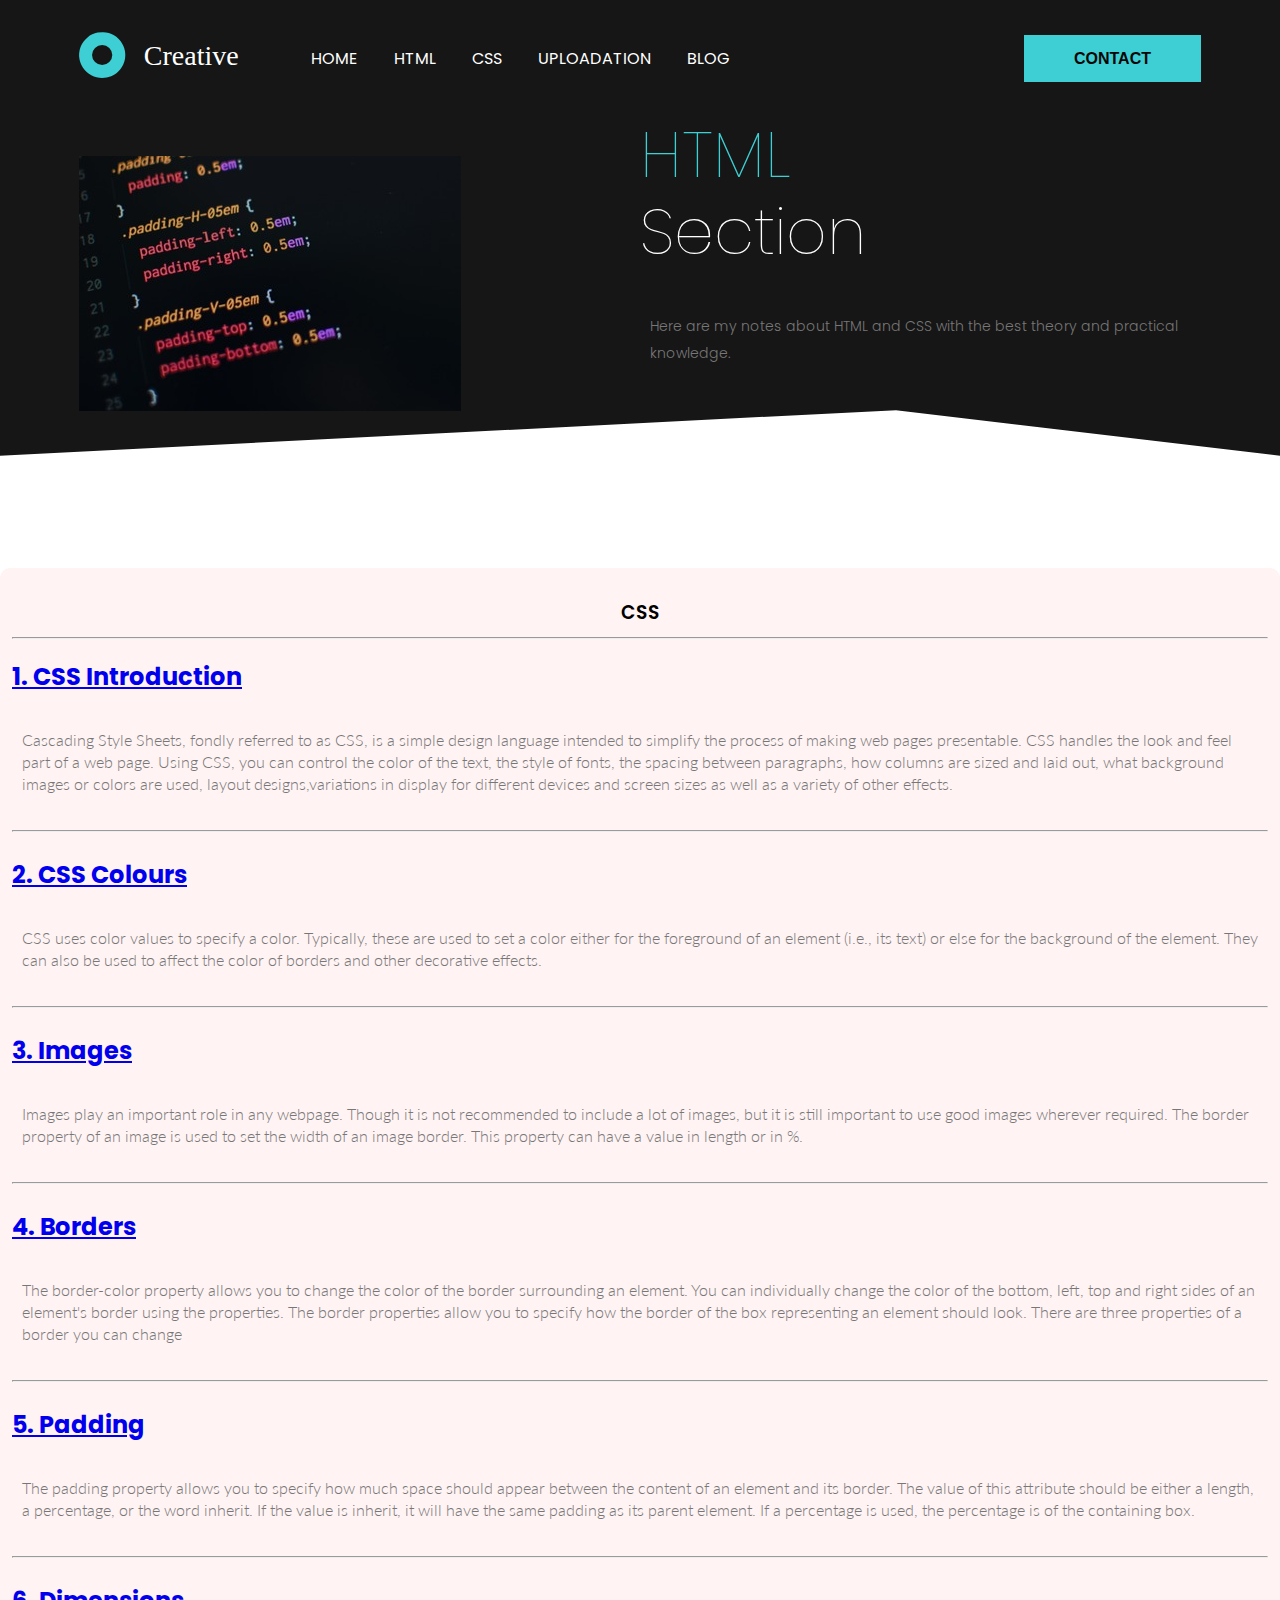
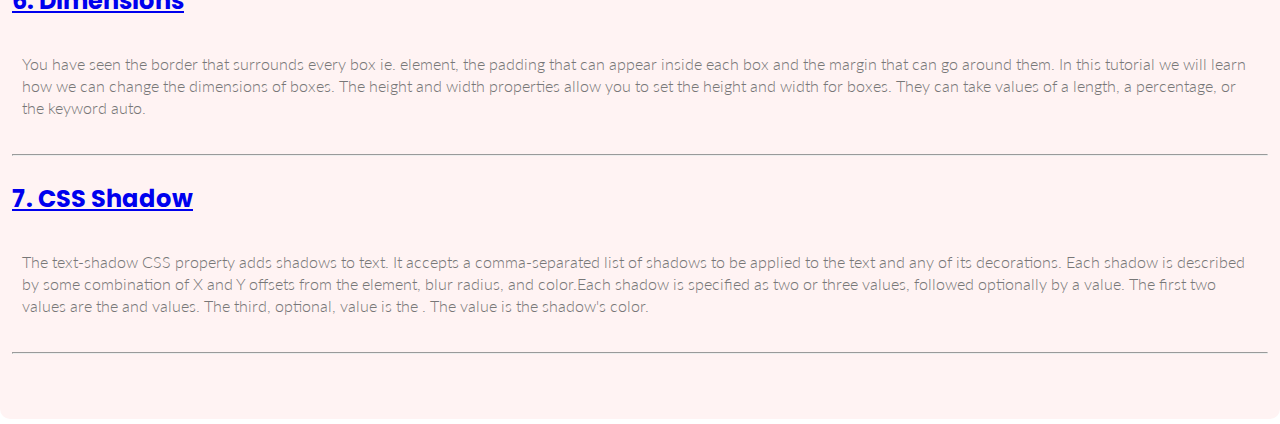
==== css.html @ 0ae2af85 "initial commit" ====
<!DOCTYPE html>
<html>
    <head>
        <link rel="stylesheet" href="./css/style.css">
        <link rel="preconnect" href="https://fonts.gstatic.com" crossorigin>
<link href="https://fonts.googleapis.com/css2?family=Poppins:wght@400;600&display=swap" rel="stylesheet">
<link rel="preconnect" href="https://fonts.googleapis.com">
<link rel="preconnect" href="https://fonts.gstatic.com" crossorigin>
<link href="https://fonts.googleapis.com/css2?family=Lato:wght@300;400;700&family=Poppins:wght@400;600&display=swap" rel="stylesheet">
    
    </head>

    <body>
        <header>
            <div class="container">
            <nav class="flex items-center justify-between ">
                <div class="left flex items-center">
                    <div class="branding">
                        <img src="./images/logo.svg" alt="">
                    </div>
                    <div>
                        <a href="#">HOME</a>
                        <a href="#">HTML</a>
                        <a href="#">CSS</a>
                        <a href="#">UPLOADATION</a>
                        <a href="#">Blog</a>
                    </div>
                </div>
                <div class="right">
                    <button class="btn btn-primary">CONTACT</button>
                </div>
            </nav>

            <div class="me flex items-center justify-between">
                <div class="left flex-1">
                    <img src="./images/back1.jpg">
                </div>
                <div class="right flex-1">
                    <h1><span>HTML</span>  <br>Section</h1>
                    <p> Here are my notes about HTML and CSS with the best
                        theory and practical knowledge. </p>

                    <div>
                        <button class="btn btn-secondary"> DOWNLOAD NOTES</button>
                    </div>
                </div>
            </div>
           </div>
        </header>

        <section>
            <div class="col">
                <h3>CSS</h3>
                <hr>

                <p>
                    <h2><a href="https://www.tutorialspoint.com/css/what_is_css.htm">1. CSS Introduction</a></h2><br>
                    <p> Cascading Style Sheets, fondly referred to as CSS, is a simple design language intended to simplify the process of making web pages presentable. CSS handles the look and feel part of a web page. Using CSS, you can control the color of the text, the style of fonts, the spacing between paragraphs, how columns are sized and laid out, what background images or colors are used, layout designs,variations in display for different devices and screen sizes as well as a variety of other effects.</p>
                    <br><hr><br>

                    <h2><a href="https://www.tutorialspoint.com/css/css_colors.htm">2. CSS Colours</a></h2><br>
                    <p>CSS uses color values to specify a color. Typically, these are used to set a color either for the foreground of an element (i.e., its text) or else for the background of the element. They can also be used to affect the color of borders and other decorative effects.</p>
                    <br><hr><br>

                    <h2><a href="https://www.tutorialspoint.com/css/css_images.htm">3. Images </a></h2><br>
                    <p>Images play an important role in any webpage. Though it is not recommended to include a lot of images, but it is still important to use good images wherever required. The border property of an image is used to set the width of an image border. This property can have a value in length or in %.</p>
                    <br><hr><br>

                    <h2><a href="https://www.tutorialspoint.com/css/css_borders.htm">4. Borders</a></h2><br>
                    <p>The border-color property allows you to change the color of the border surrounding an element. You can individually change the color of the bottom, left, top and right sides of an element's border using the properties. The border properties allow you to specify how the border of the box representing an element should look. There are three properties of a border you can change</p>
                    <br><hr><br>

                    <h2><a href="https://www.tutorialspoint.com/css/css_padding.htm">5. Padding</a></h2><br>
                    <p>The padding property allows you to specify how much space should appear between the content of an element and its border. The value of this attribute should be either a length, a percentage, or the word inherit. If the value is inherit, it will have the same padding as its parent element. If a percentage is used, the percentage is of the containing box. </p>
                    <br><hr><br>

                    <h2><a href="https://www.tutorialspoint.com/css/css_dimension.htm">6. Dimensions</a></h2><br>
                    <p>You have seen the border that surrounds every box ie. element, the padding that can appear inside each box and the margin that can go around them. In this tutorial we will learn how we can change the dimensions of boxes. The height and width properties allow you to set the height and width for boxes. They can take values of a length, a percentage, or the keyword auto.</p>
                    <br><hr><br>

                    <h2><a href=" https://www.tutorialspoint.com/css/css3_shadow.htm">7. CSS Shadow</a></h2> <br>
                    <p> The text-shadow CSS property adds shadows to text. It accepts a comma-separated list of shadows to be applied to the text and any of its decorations. Each shadow is described by some combination of X and Y offsets from the element, blur radius, and color.Each shadow is specified as two or three <length> values, followed optionally by a <color> value. The first two <length> values are the <offset-x> and <offset-y> values. The third, optional, <length> value is the <blur-radius>. The<color> value is the shadow's color.</p>
                    <br><hr><br>
                </p>
            </div>
        </section>

    </body>
</html>
---- css/style.css ----
@import 'utilities.css';

:root{
    --primary:#3DCFD3;
    --dark:#161616;
    --pure:#FFFFFF;
    --ternary:#898989;
    --light:#F2F2F2;
    --secondary: #070606;
}

body{
    font-family: 'Poppins',sans-serif;
}

*{
    padding: 0;
    margin: 0;
    box-sizing: border-box;
    --webkit-font-smotthing: antialiased;
}



header{
    background: var(--dark);
    clip-path: polygon(0 0, 100% 0, 100% 100%, 70% 90%, 0 100%);
}

.container{
    max-width: 1152px;
    padding: 0 15px;
    margin: 0 auto;
}

header nav .left a{
    color:  var(--pure);
    text-decoration: none;
    margin-right: 2rem;
    text-transform: uppercase;
    transition: 0.3;
}

header nav .left a:hover{
    color: var(--primary);
}

header nav{
    padding: 2rem 0;
}

header nav .branding{
    margin-right: 3rem;
}

.btn{
    padding:0.8rem 3rem;
    font-size: 1rem;
    font-weight: 600;
    border: 2px solid transparent;
    outline: none;
    cursor: pointer;
    text-transform: uppercase;
}

.btn-primary{
    background: var(--primary);
    color: var(--secondary);
}

.btn-primary:hover{
    background: transparent;
    border-color: var(--primary);
    color: var(--primary);
}

.hero .left img{
    width: 400px;
}

.me .right{
    color: var(--pure);
}

.me .right h1{
    font-size: 4rem;
    font-weight: 100;
    line-height: 1.2;
    margin-bottom: 2rem;
}

.me .right h1 span{
    color: var(--primary);
}

.me .right p{
    line-height: 1.9;
    margin-bottom: 2rem;
}





.basic{
    width: auto;
    margin: auto;
    text-align: center;
    padding-top: 100px;
     
}

h1{
    font-size: 36px;
    font-weight: 600;
}

p{
    color: #777;
    font-size: 14px;
    font-weight: 300;
    line-height: 22px;
    padding: 10px;
}

.row{
    margin-top: 5%;
    display: flex;
    justify-content: space-between;
    
}


.col{
    flex-basis: 31%;
    background: #fff3f3;
    border-radius: 10px;
    margin-bottom: 5px;
    padding: 20px 12px;
    box-sizing: border-box;
    transition: 0.5s;
}

h3{
    text-align: center;
    font-weight: 600; 
    margin: 10px 0;
    
}

.col:hover{
    box-shadow: 0 0 20px 0px rgba( 0,0,0,0.7);
}


section.footer{
    text-align: center;
    margin-top: 6rem;
    background: linear-gradient(rgba(0,0,0,0.7),rgba(0,0,0,0.7)),url(../images/camera.png);
    color: var(--pure);
    clip-path: polygon(0 0, 100% 0, 100% 100%, 65% 75%, 0 100%);
    padding-bottom: 12rem;
}

section.footer h1{
    font-size: 2rem;
    margin-bottom: 0.5rem;
}
section.footer p{
    margin-bottom: 2rem;
    font-family: 'Lato',sans-serif;
}

.col{
    margin-top: 7rem;
    background: #fff3f3;
    border-radius: 10px;
    margin-bottom: 5px;
    padding: 20px 12px;
    box-sizing: border-box;
}

 .col p{
     font-family: 'Lato';
     font-size: 1rem;
 }
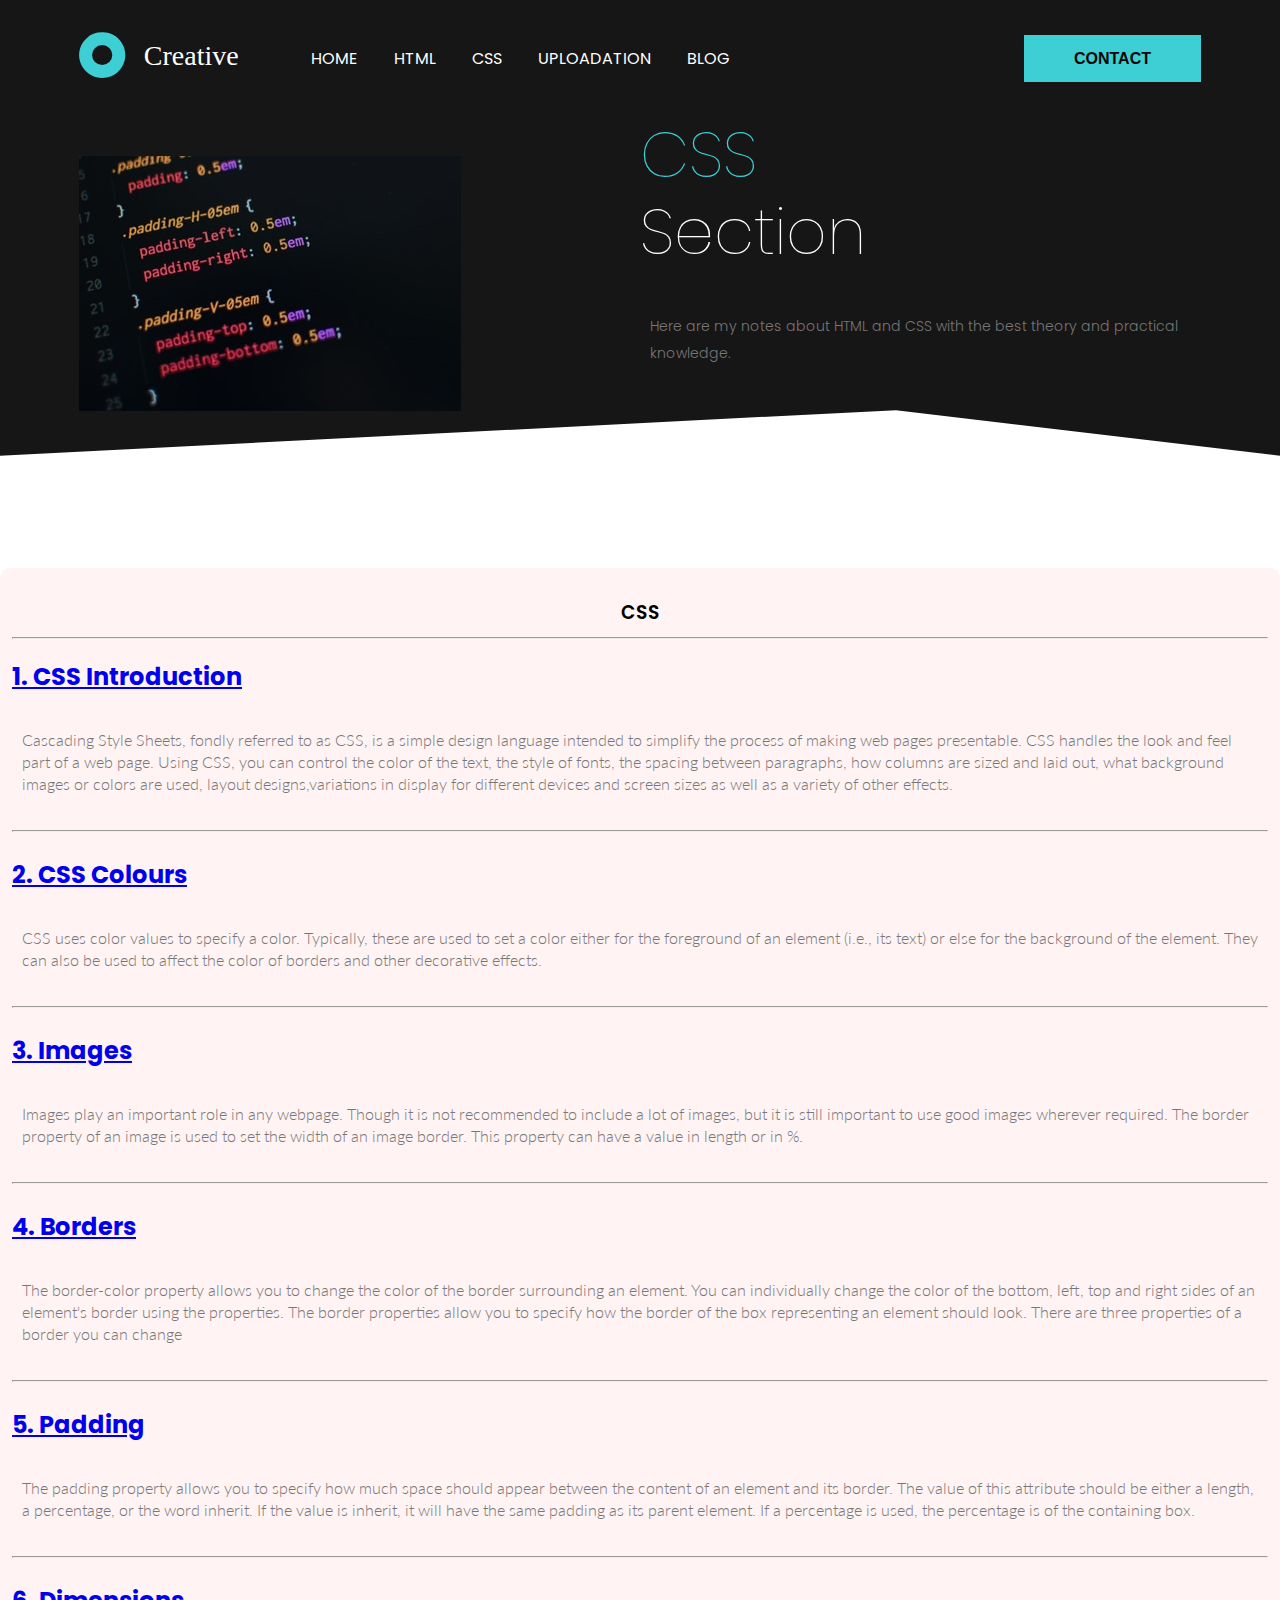
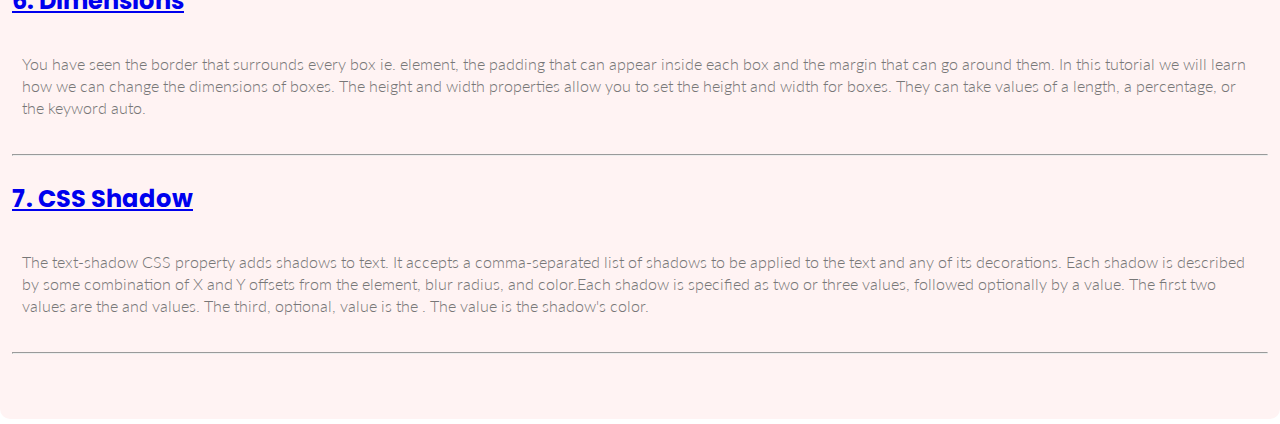
==== commit 3a842874: "initial commit" ====
--- a/css.html
+++ b/css.html
@@ -19,8 +19,8 @@
                         <img src="./images/logo.svg" alt="">
                     </div>
                     <div>
-                        <a href="#">HOME</a>
-                        <a href="#">HTML</a>
+                        <a href="index.html">HOME</a>
+                        <a href="html.html">HTML</a>
                         <a href="#">CSS</a>
                         <a href="#">UPLOADATION</a>
                         <a href="#">Blog</a>
@@ -36,7 +36,7 @@
                     <img src="./images/back1.jpg">
                 </div>
                 <div class="right flex-1">
-                    <h1><span>HTML</span>  <br>Section</h1>
+                    <h1><span>CSS</span>  <br>Section</h1>
                     <p> Here are my notes about HTML and CSS with the best
                         theory and practical knowledge. </p>
 
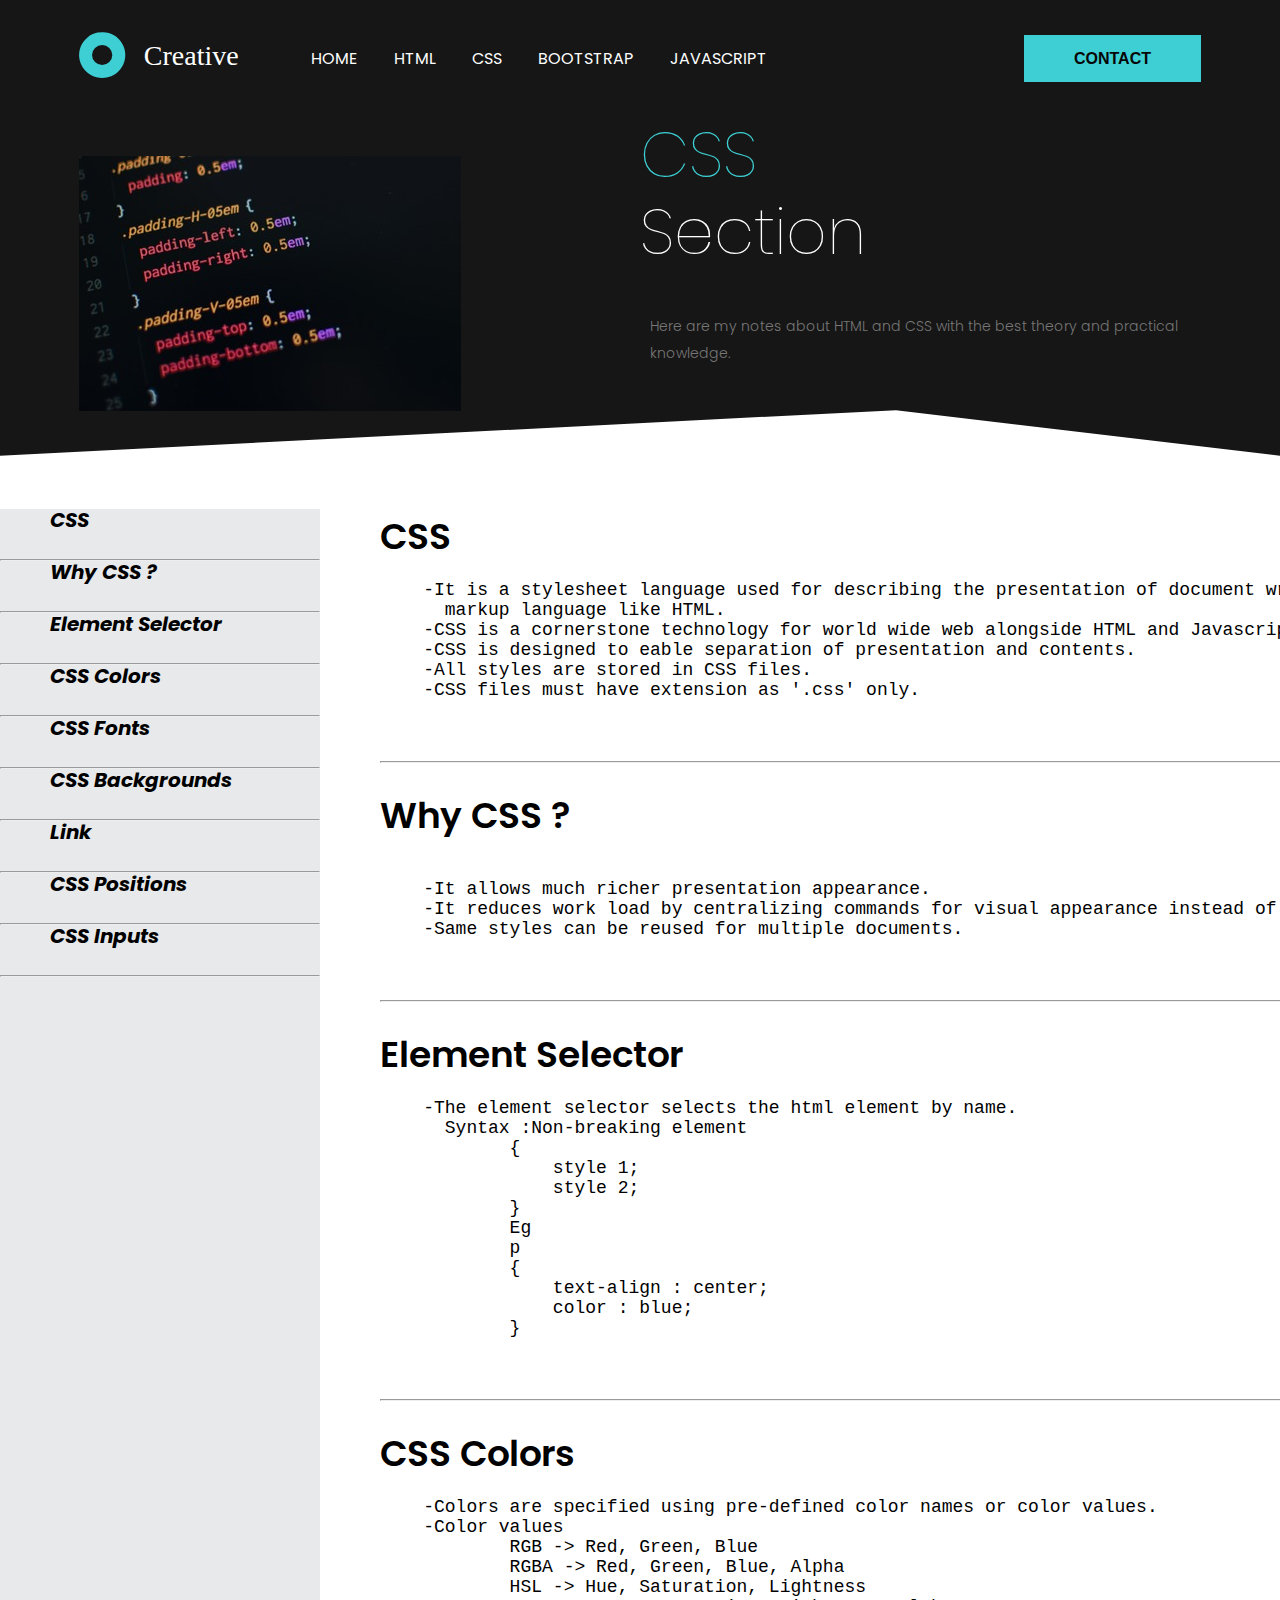
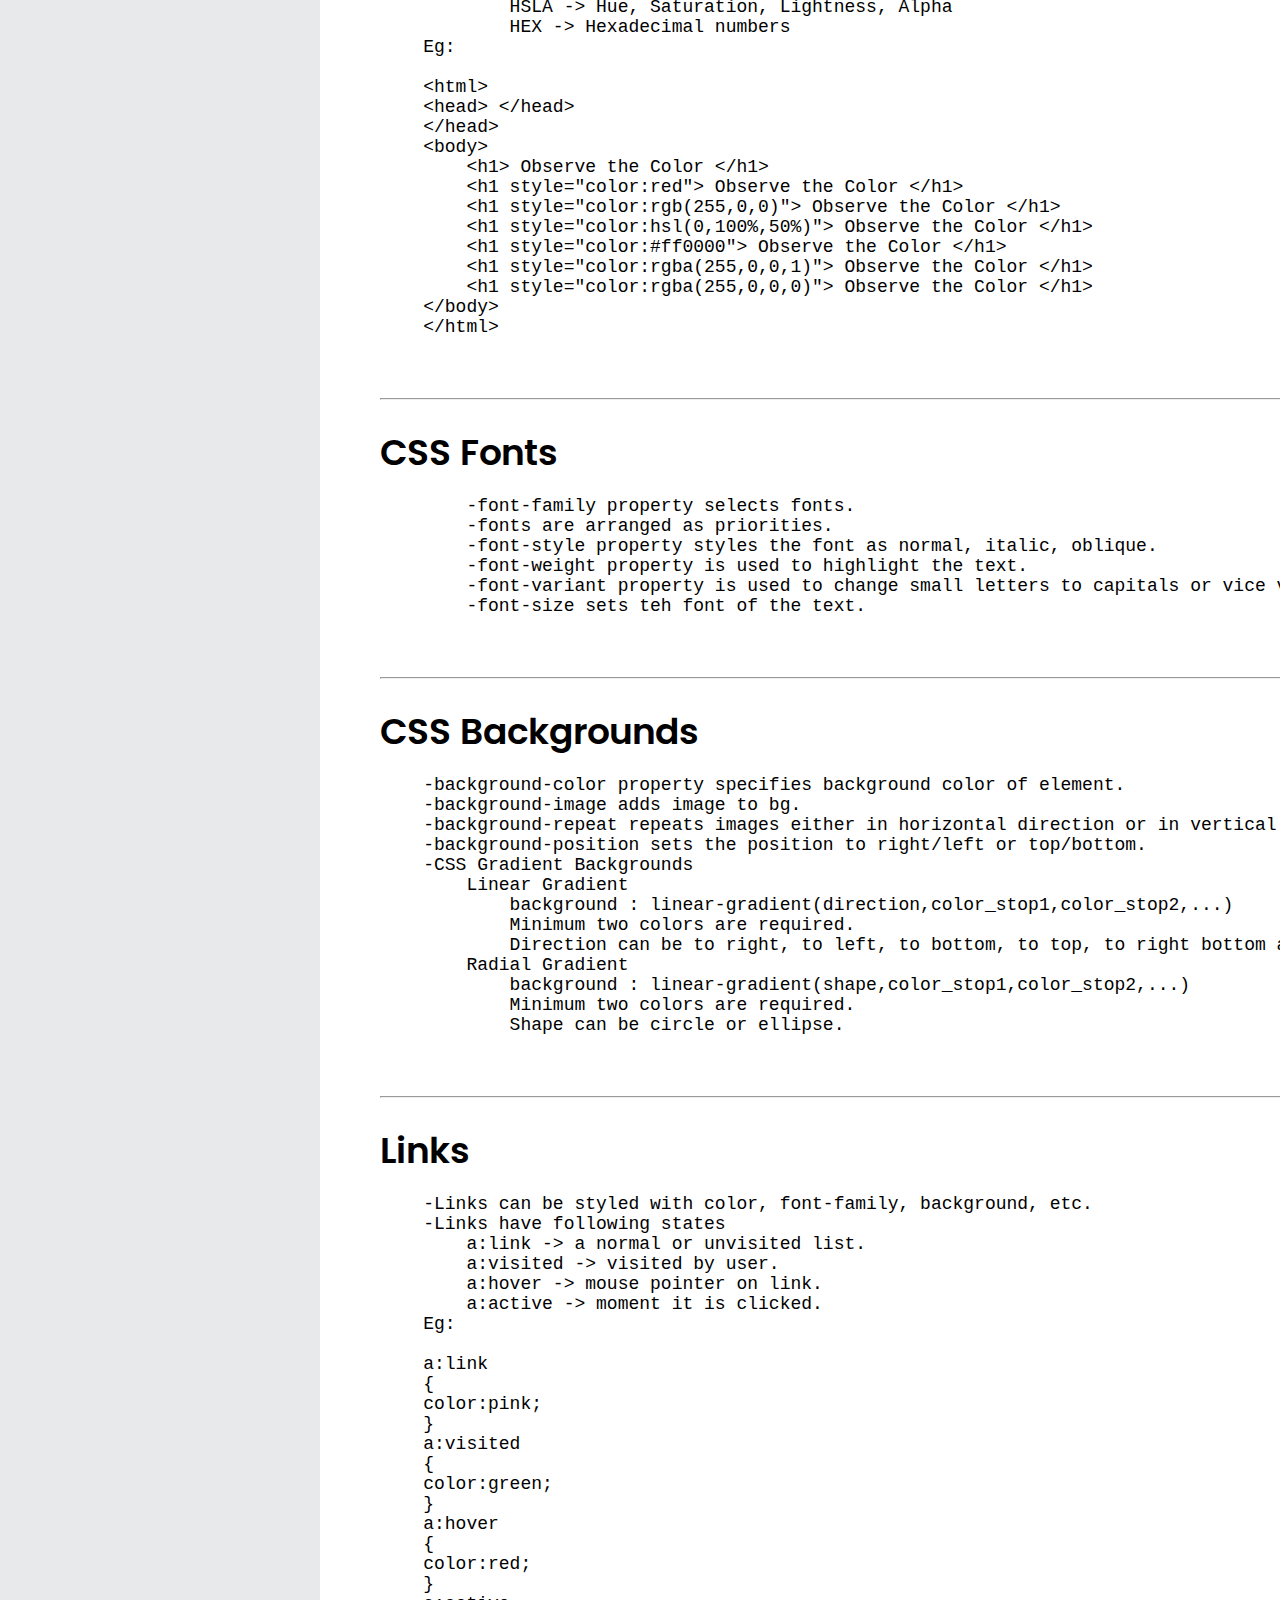
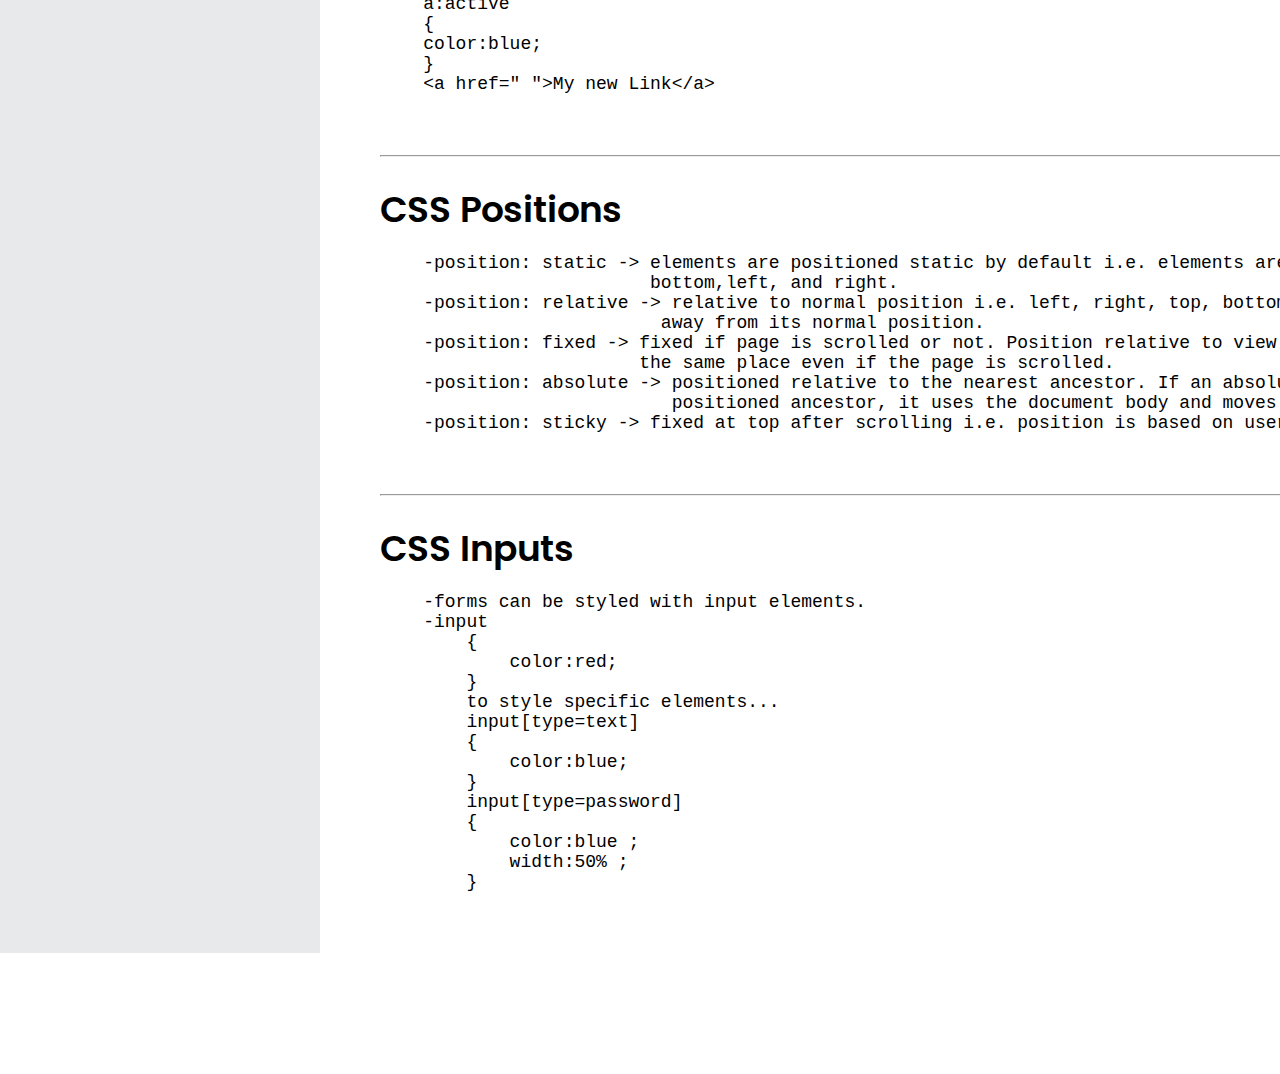
==== commit 3652d35f: "initial commit" ====
--- a/css.html
+++ b/css.html
@@ -22,8 +22,8 @@
                         <a href="index.html">HOME</a>
                         <a href="html.html">HTML</a>
                         <a href="#">CSS</a>
-                        <a href="#">UPLOADATION</a>
-                        <a href="#">Blog</a>
+                        <a href="bootstrap.html">Bootstrap</a>
+                        <a href="javascript.html">Javascript</a>
                     </div>
                 </div>
                 <div class="right">
@@ -48,42 +48,210 @@
            </div>
         </header>
 
-        <section>
-            <div class="col">
-                <h3>CSS</h3>
-                <hr>
-
-                <p>
-                    <h2><a href="https://www.tutorialspoint.com/css/what_is_css.htm">1. CSS Introduction</a></h2><br>
-                    <p> Cascading Style Sheets, fondly referred to as CSS, is a simple design language intended to simplify the process of making web pages presentable. CSS handles the look and feel part of a web page. Using CSS, you can control the color of the text, the style of fonts, the spacing between paragraphs, how columns are sized and laid out, what background images or colors are used, layout designs,variations in display for different devices and screen sizes as well as a variety of other effects.</p>
-                    <br><hr><br>
-
-                    <h2><a href="https://www.tutorialspoint.com/css/css_colors.htm">2. CSS Colours</a></h2><br>
-                    <p>CSS uses color values to specify a color. Typically, these are used to set a color either for the foreground of an element (i.e., its text) or else for the background of the element. They can also be used to affect the color of borders and other decorative effects.</p>
-                    <br><hr><br>
-
-                    <h2><a href="https://www.tutorialspoint.com/css/css_images.htm">3. Images </a></h2><br>
-                    <p>Images play an important role in any webpage. Though it is not recommended to include a lot of images, but it is still important to use good images wherever required. The border property of an image is used to set the width of an image border. This property can have a value in length or in %.</p>
-                    <br><hr><br>
-
-                    <h2><a href="https://www.tutorialspoint.com/css/css_borders.htm">4. Borders</a></h2><br>
-                    <p>The border-color property allows you to change the color of the border surrounding an element. You can individually change the color of the bottom, left, top and right sides of an element's border using the properties. The border properties allow you to specify how the border of the box representing an element should look. There are three properties of a border you can change</p>
-                    <br><hr><br>
-
-                    <h2><a href="https://www.tutorialspoint.com/css/css_padding.htm">5. Padding</a></h2><br>
-                    <p>The padding property allows you to specify how much space should appear between the content of an element and its border. The value of this attribute should be either a length, a percentage, or the word inherit. If the value is inherit, it will have the same padding as its parent element. If a percentage is used, the percentage is of the containing box. </p>
-                    <br><hr><br>
-
-                    <h2><a href="https://www.tutorialspoint.com/css/css_dimension.htm">6. Dimensions</a></h2><br>
-                    <p>You have seen the border that surrounds every box ie. element, the padding that can appear inside each box and the margin that can go around them. In this tutorial we will learn how we can change the dimensions of boxes. The height and width properties allow you to set the height and width for boxes. They can take values of a length, a percentage, or the keyword auto.</p>
-                    <br><hr><br>
-
-                    <h2><a href=" https://www.tutorialspoint.com/css/css3_shadow.htm">7. CSS Shadow</a></h2> <br>
-                    <p> The text-shadow CSS property adds shadows to text. It accepts a comma-separated list of shadows to be applied to the text and any of its decorations. Each shadow is described by some combination of X and Y offsets from the element, blur radius, and color.Each shadow is specified as two or three <length> values, followed optionally by a <color> value. The first two <length> values are the <offset-x> and <offset-y> values. The third, optional, <length> value is the <blur-radius>. The<color> value is the shadow's color.</p>
-                    <br><hr><br>
-                </p>
+        <div id="menu">
+            <div class="leftmenu">
+                <a href="#css" style="color:black"><strong>CSS</strong></a><br><br> <hr>
+                <a href="#css" style="color:black"><strong>Why CSS ?</strong></a><br><br> <hr>
+                <a href="#selector" style="color:black"><strong>Element Selector</strong></a><br><br> <hr>
+                <a href="#cscolor" style="color:black"><strong>CSS Colors</strong></a><br><br> <hr>
+                <a href="#csfonts" style="color:black"><strong>CSS Fonts</strong></a><br><br> <hr>
+                <a href="#csback" style="color:black"><strong> CSS Backgrounds </strong></a><br><br> <hr>
+                <a href="#linkss" style="color:black"><strong> Link </strong></a><br><br> <hr>
+                <a href="#cspostion" style="color:black"><strong> CSS Positions </strong></a><br><br> <hr>
+                <a href="#csinputs" style="color:black"><strong> CSS Inputs </strong></a><br><br> <hr>
+              
             </div>
-        </section>
+            
+            
+            <div class="onlycontent">
+                <div id="css">
+                    <h1 class="h1">CSS</h1>
+                    <pre>
+    -It is a stylesheet language used for describing the presentation of document written in a 
+      markup language like HTML.
+    -CSS is a cornerstone technology for world wide web alongside HTML and Javascript.
+    -CSS is designed to eable separation of presentation and contents.
+    -All styles are stored in CSS files.
+    -CSS files must have extension as '.css' only.
+                    </pre>
+                    <br> <hr> <br>
+                    <h1 class="h1">Why CSS ?</h1>
+                    <pre> 
+    -It allows much richer presentation appearance.
+    -It reduces work load by centralizing commands for visual appearance instead of scattered ones.
+    -Same styles can be reused for multiple documents.
+                    </pre>
+                    
+                    <div class="btnn">
+                        <a href="css.html"> Back </a>
+                    </div>
+                </div>
+                <br><hr><br>
+                <div id="selector">
+                    <h1 class="h1">Element Selector</h1>
+                    <pre>
+    -The element selector selects the html element by name.
+      Syntax :Non-breaking element
+            {
+                style 1;
+                style 2;
+            }
+            Eg
+            p
+            {
+                text-align : center;
+                color : blue;
+            }
+                    </pre>
+                    <div class="btnn">
+                        <a href="css.html"> Back </a>
+                    </div>
+                </div>
+                <br> <hr> <br>
+                <div id="cscolor">
+                    <h1 class="h1"> CSS Colors</h1>
+                    <pre>
+    -Colors are specified using pre-defined color names or color values.
+    -Color values
+            RGB -> Red, Green, Blue
+            RGBA -> Red, Green, Blue, Alpha
+            HSL -> Hue, Saturation, Lightness
+            HSLA -> Hue, Saturation, Lightness, Alpha
+            HEX -> Hexadecimal numbers
+    Eg:
+
+    &lthtml>
+    &lthead> &lt/head>
+    &lt/head>
+    &ltbody>
+        &lth1> Observe the Color &lt/h1>
+        &lth1 style="color:red"> Observe the Color &lt/h1>
+        &lth1 style="color:rgb(255,0,0)"> Observe the Color &lt/h1>
+        &lth1 style="color:hsl(0,100%,50%)"> Observe the Color &lt/h1>
+        &lth1 style="color:#ff0000"> Observe the Color &lt/h1>
+        &lth1 style="color:rgba(255,0,0,1)"> Observe the Color &lt/h1>
+        &lth1 style="color:rgba(255,0,0,0)"> Observe the Color &lt/h1>
+    &lt/body>
+    &lt/html>
+                    </pre>
+                    <br> <hr> <br>
+                    <div class="btnn">
+                        <a href="css.html"> Back </a>
+                    </div>
+                </div>
+                <div id="csfonts">
+                    <h1 class="h1"> CSS Fonts</h1>
+                    <pre>
+        -font-family property selects fonts.
+        -fonts are arranged as priorities.
+        -font-style property styles the font as normal, italic, oblique.
+        -font-weight property is used to highlight the text.
+        -font-variant property is used to change small letters to capitals or vice versa.
+        -font-size sets teh font of the text.
+                    </pre>
+                    <div class="btnn">
+                        <a href="css.html"> Back </a>
+                    </div>
+                </div>
+                <br> <hr> <br>
+                <div id="csback">
+                    <h1 class="h1">CSS Backgrounds</h1>
+                    <pre>
+    -background-color property specifies background color of element.
+    -background-image adds image to bg.
+    -background-repeat repeats images either in horizontal direction or in vertical direction or no repeat.
+    -background-position sets the position to right/left or top/bottom.
+    -CSS Gradient Backgrounds
+        Linear Gradient
+            background : linear-gradient(direction,color_stop1,color_stop2,...)
+            Minimum two colors are required.
+            Direction can be to right, to left, to bottom, to top, to right bottom and so on.
+        Radial Gradient
+            background : linear-gradient(shape,color_stop1,color_stop2,...)
+            Minimum two colors are required.
+            Shape can be circle or ellipse.
+                    </pre>
+                    <div class="btnn">
+                        <a href="css.html"> Back </a>
+                    </div>
+                </div>
+                <br> <hr> <br>
+                <div id="linkss">
+                    <h1 class="h1">Links</h1>
+                    <pre>
+    -Links can be styled with color, font-family, background, etc.
+    -Links have following states
+        a:link -> a normal or unvisited list.
+        a:visited -> visited by user.
+        a:hover -> mouse pointer on link.
+        a:active -> moment it is clicked.
+    Eg:
+
+    a:link
+    {
+    color:pink;
+    }
+    a:visited
+    {
+    color:green;
+    }
+    a:hover
+    {
+    color:red;
+    }
+    a:active
+    {
+    color:blue;
+    }
+    &lta href=" ">My new Link&lt/a>
+                    </pre>
+                    <div class="btnn">
+                        <a href="css.html"> Back </a>
+                    </div>
+                </div>
+                <br> <hr> <br>
+                <div id="csposition">
+                    <h1 class="h1">CSS Positions</h1>
+                    <pre>
+    -position: static -> elements are positioned static by default i.e. elements are not affected by the top,
+                         bottom,left, and right.
+    -position: relative -> relative to normal position i.e. left, right, top, bottom will cause it to be adjusted  
+                          away from its normal position.
+    -position: fixed -> fixed if page is scrolled or not. Position relative to view port i.e. it always stays in 
+                        the same place even if the page is scrolled.
+    -position: absolute -> positioned relative to the nearest ancestor. If an absolute positioned element has no 
+                           positioned ancestor, it uses the document body and moves along with page scrolling.
+    -position: sticky -> fixed at top after scrolling i.e. position is based on user's scroll position.
+                    </pre>
+                    <div class="btnn">
+                        <a href="css.html"> Back </a>
+                    </div>
+                </div>
+                <br> <hr> <br>
+                <div id="csinputs">
+                    <h1 class="h1">CSS Inputs</h1>
+                    <pre>
+    -forms can be styled with input elements.
+    -input
+        {
+            color:red;
+        }
+        to style specific elements...
+        input[type=text]
+        {
+            color:blue;
+        }
+        input[type=password]
+        {
+            color:blue ;
+            width:50% ;
+        }
+                    </pre>
+                    <div class="btnn">
+                        <a href="css.html"> Back </a>
+                    </div>  
+                </div>
+            </div>
 
     </body>
 </html>--- a/css/style.css
+++ b/css/style.css
@@ -184,3 +184,44 @@
      font-family: 'Lato';
      font-size: 1rem;
  }
+
+ 
+#menu{
+    margin-top: 5px;
+    display: flex;
+    float: left;
+    padding-top: 3rem;
+}
+
+.leftmenu{
+    background-color: #E7E9EB;
+    width: 20rem;
+}
+
+.leftmenu a:link{
+    padding: 50px;
+    font-size: 20px;
+    font-style: italic;
+    line-height: 13px;
+    text-decoration: none;
+}
+
+.onlycontent{
+    padding-left: 60px;
+}
+
+pre{
+    display: block;
+    margin-block-start: 1rem;
+    margin-block-end: 1rem;
+    font-size: 18px; 
+}
+
+.btnn{
+    float: right;
+    display: inline-block;
+    width: 3rem;
+    background-color: #3DCFD3;
+}
+
+
